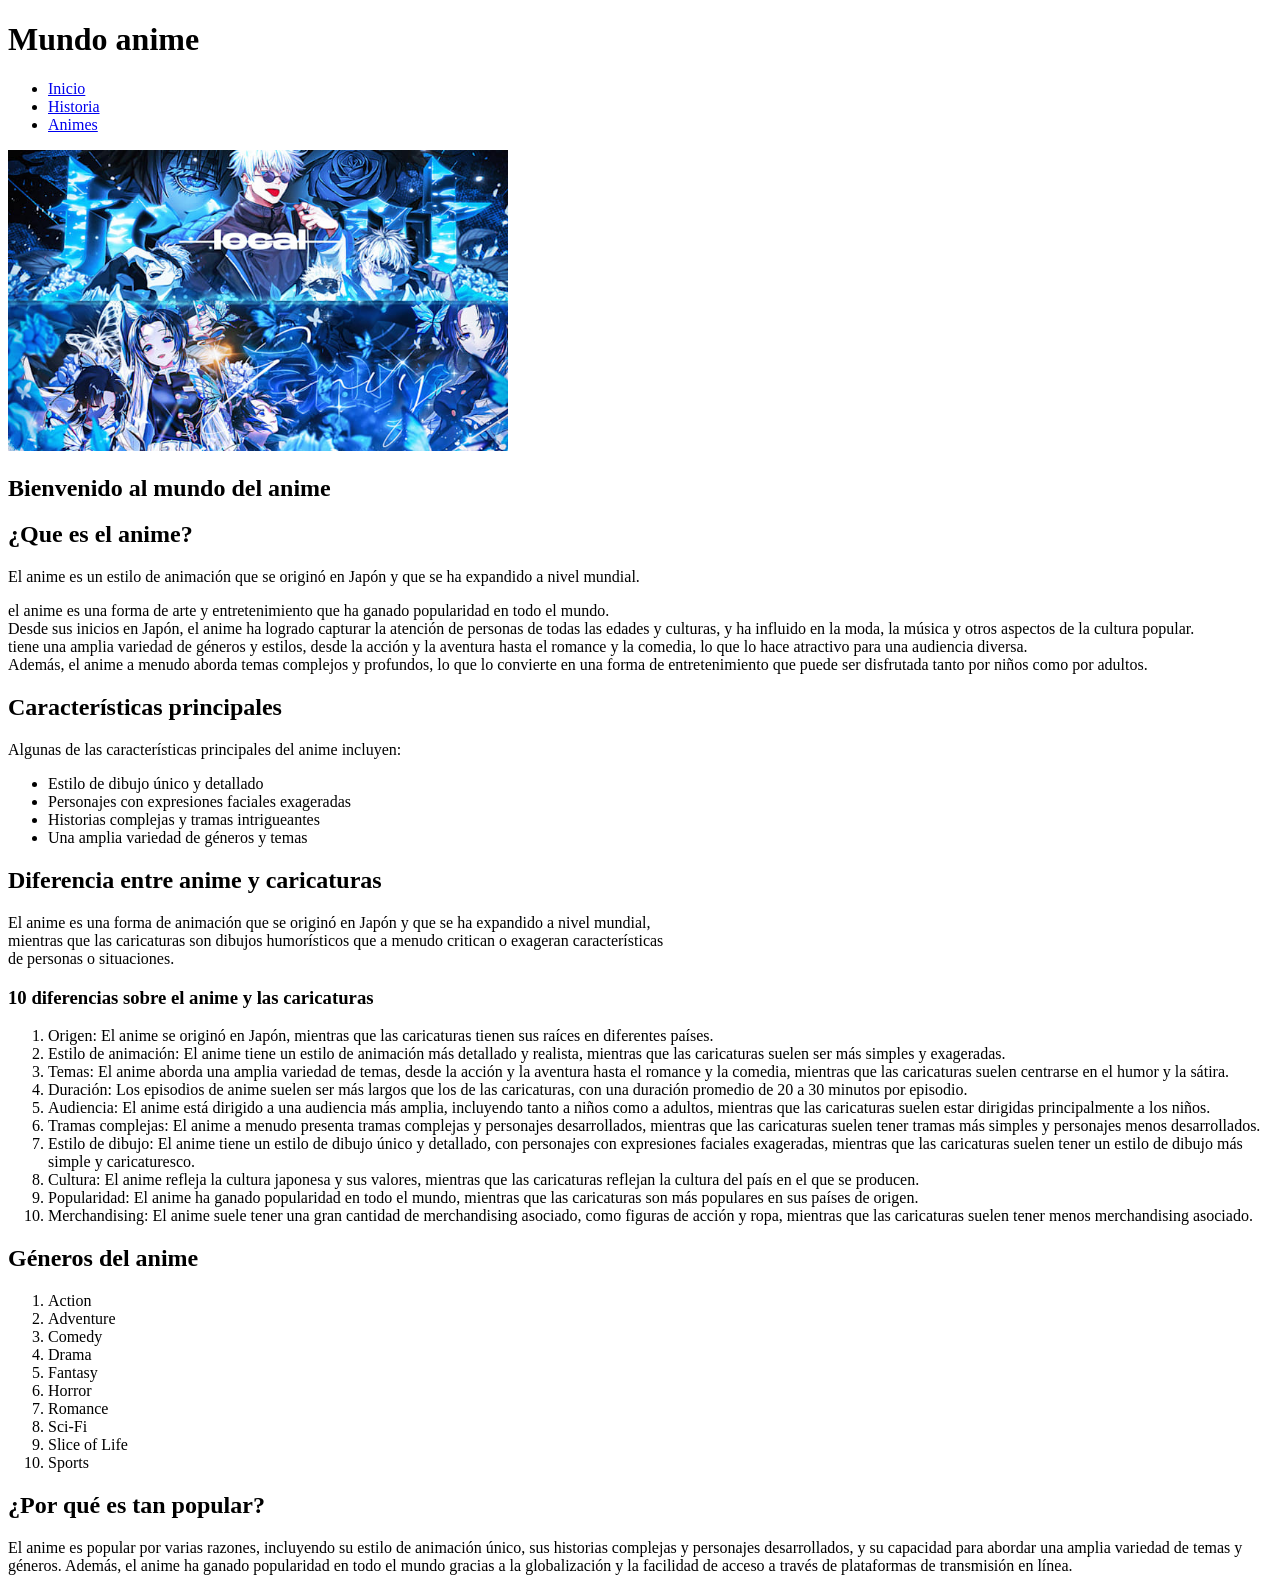
==== ProyectoU1/html/index.html @ 4e0a2890 "se termino el archivo index.html y se agrego la imagen Banner.jpg" ====
<!DOCTYPE html>
<html lang="es">
    <head>
        <title>Mundo anime</title>
        <meta charset="UTF-8">
        <meta name="viewport" content="width=device-width, initial-scale=1">
        <link href="../css/style.css" rel="stylesheet">
    </head>
    <body>
        <header>
            <h1>Mundo anime</h1>
            <nav>
                <ul>
                    <li><a href="index.html">Inicio</a></li>
                    <li><a href="historia.html">Historia</a></li>
                    <li><a href="animes.html">Animes</a></li>
                </ul>
            </nav>
        </header>
        <div>
        <div>
            <img src="../img/Banner.jpg" alt="Imagen de anime" width="500">
        </div>
        <div class="contenido">
            <h2>Bienvenido al mundo del anime </h2>
            <h2>¿Que es el anime?</h2>
            <p>El anime es un estilo de animación que se originó en Japón y que se ha expandido a nivel mundial.</p>
            <p>el anime es una forma de arte y entretenimiento que ha ganado popularidad en todo el mundo.<br>
            Desde sus inicios en Japón, el anime 
            ha logrado capturar la atención de personas de todas las edades y culturas, y ha influido en la moda, la música y otros aspectos de la cultura popular.<br>
            tiene una amplia variedad de géneros y estilos, desde la acción y la aventura hasta el romance y la comedia, lo que lo hace atractivo para una audiencia diversa.<br>
            Además, el anime a menudo aborda temas complejos y profundos, lo que lo convierte en una forma de entretenimiento que puede ser disfrutada tanto por niños como por adultos.<br>
            </p>
        </div>
        <div class="caracteristicas">
            <h2>Características principales</h2>
            <p>Algunas de las características principales del anime incluyen:</p>
            <ul>
                <li>Estilo de dibujo único y detallado</li>
                <li>Personajes con expresiones faciales exageradas</li>
                <li>Historias complejas y tramas intrigueantes</li>
                <li>Una amplia variedad de géneros y temas</li>
            </ul>
        </div>
        <div class="diferencia">
            <h2>Diferencia entre anime y caricaturas</h2>
            <p>El anime es una forma de animación que se originó en Japón y que se ha expandido a nivel mundial, <br>
               mientras que las caricaturas son dibujos humorísticos que a menudo critican o exageran características <br>
               de personas o situaciones.</p> 
            <h3>10 diferencias sobre el anime y las caricaturas</h3>
            <ol>
                <li>Origen: El anime se originó en Japón, mientras que las caricaturas tienen sus raíces en diferentes países.</li>
                <li>Estilo de animación: El anime tiene un estilo de animación más detallado y realista, mientras que las caricaturas suelen ser más simples y exageradas.</li>
                <li>Temas: El anime aborda una amplia variedad de temas, desde la acción y la aventura hasta el romance y la comedia, mientras que las caricaturas suelen centrarse en el humor y la sátira.</li>
                <li>Duración: Los episodios de anime suelen ser más largos que los de las caricaturas, con una duración promedio de 20 a 30 minutos por episodio.</li>
                <li>Audiencia: El anime está dirigido a una audiencia más amplia, incluyendo tanto a niños como a adultos, mientras que las caricaturas suelen estar dirigidas principalmente a los niños.</li>
                <li>Tramas complejas: El anime a menudo presenta tramas complejas y personajes desarrollados, mientras que las caricaturas suelen tener tramas más simples y personajes menos desarrollados.</li>
                <li>Estilo de dibujo: El anime tiene un estilo de dibujo único y detallado, con personajes con expresiones faciales exageradas, mientras que las caricaturas suelen tener un estilo de dibujo más simple y caricaturesco.</li>
                <li>Cultura: El anime refleja la cultura japonesa y sus valores, mientras que las caricaturas reflejan la cultura del país en el que se producen.</li>
                <li>Popularidad: El anime ha ganado popularidad en todo el mundo, mientras que las caricaturas son más populares en sus países de origen.</li>
                <li>Merchandising: El anime suele tener una gran cantidad de merchandising asociado, como figuras de acción y ropa, mientras que las caricaturas suelen tener menos merchandising asociado.</li>
            </ol>
        </div>
        <div>
            <h2>Géneros del anime</h2>
            <ol>
                <li>Action</li>
                <li>Adventure</li>
                <li>Comedy</li>
                <li>Drama</li>
                <li>Fantasy</li>
                <li>Horror</li>
                <li>Romance</li>
                <li>Sci-Fi</li>
                <li>Slice of Life</li>
                <li>Sports</li>
            </ol>
        </div>
        <div>
            <h2>¿Por qué es tan popular?</h2>
            <p>El anime es popular por varias razones, incluyendo su estilo de animación único, 
                sus historias complejas y personajes desarrollados, 
                y su capacidad para abordar una amplia variedad de temas y géneros. Además, 
                el anime ha ganado popularidad en todo el mundo gracias a la globalización y la facilidad 
                de acceso a través de plataformas de transmisión en línea.</p>
        </div>
        </div>

    </body>
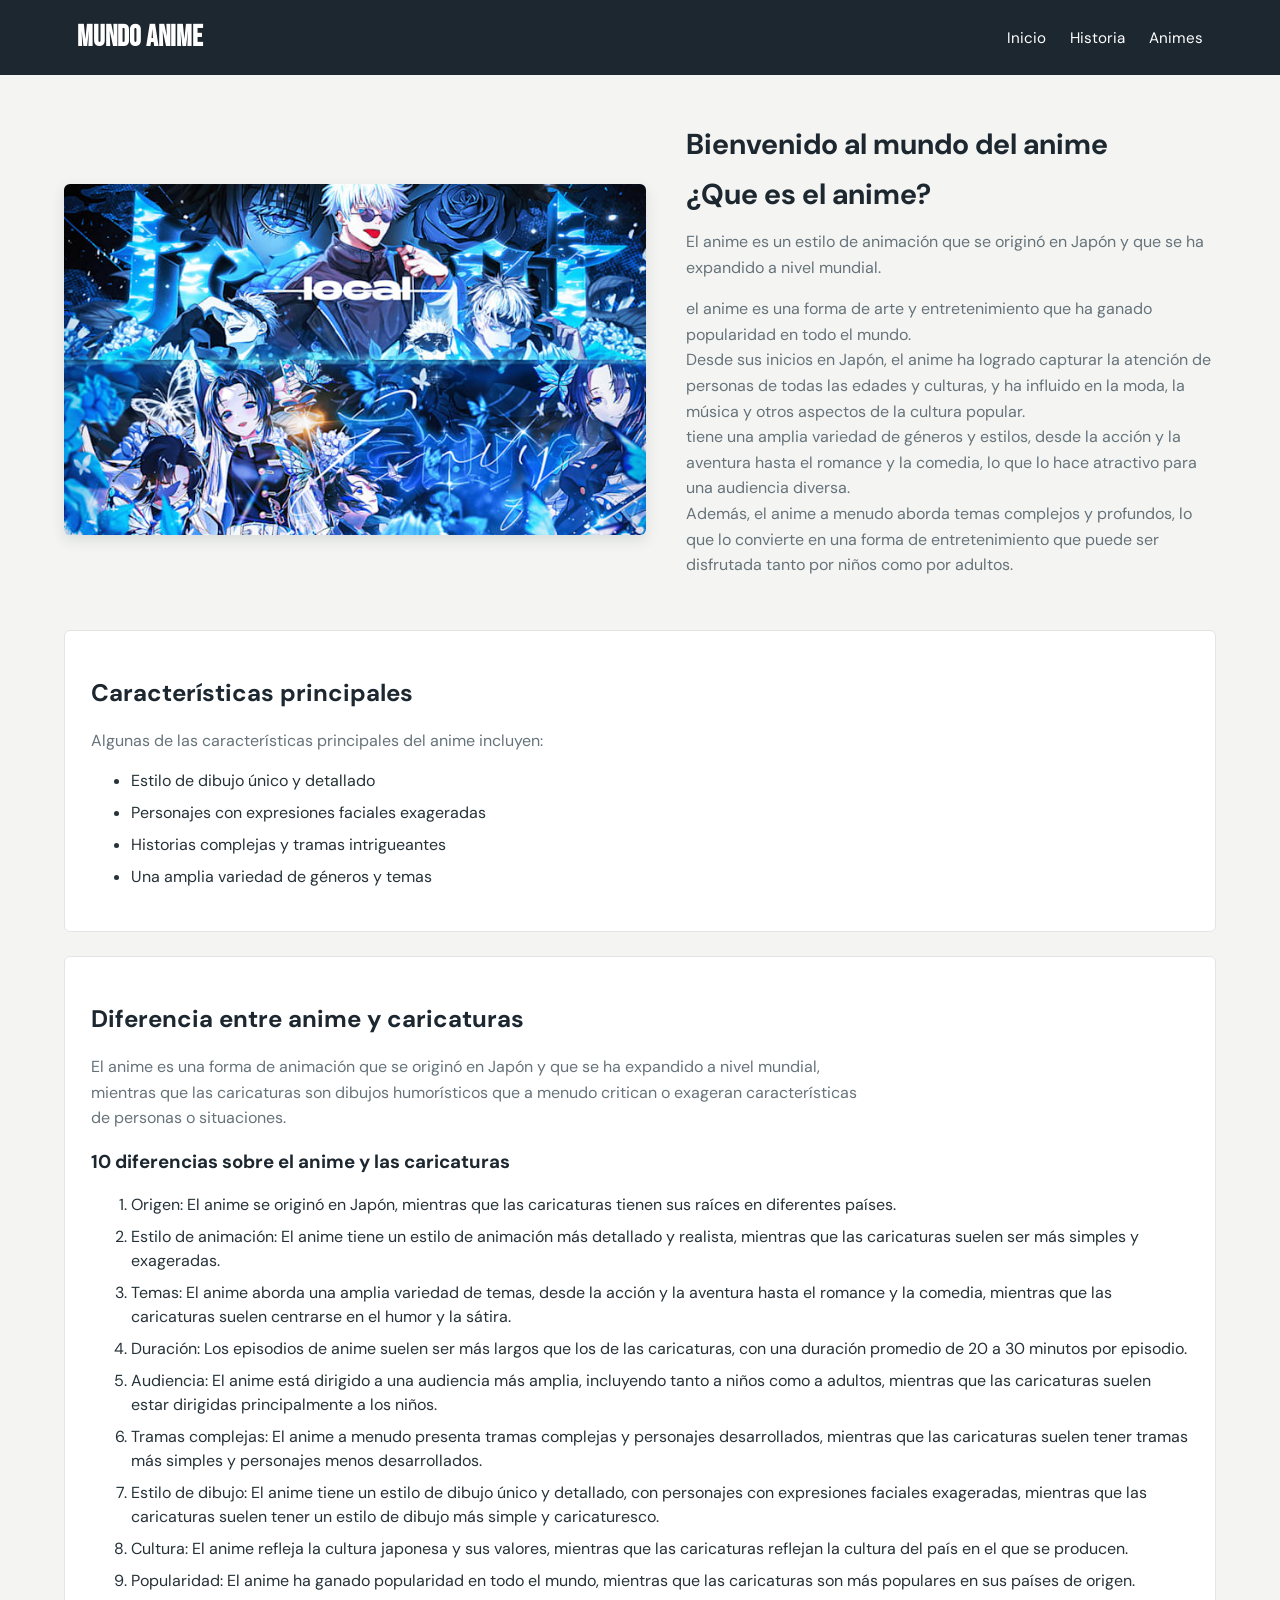
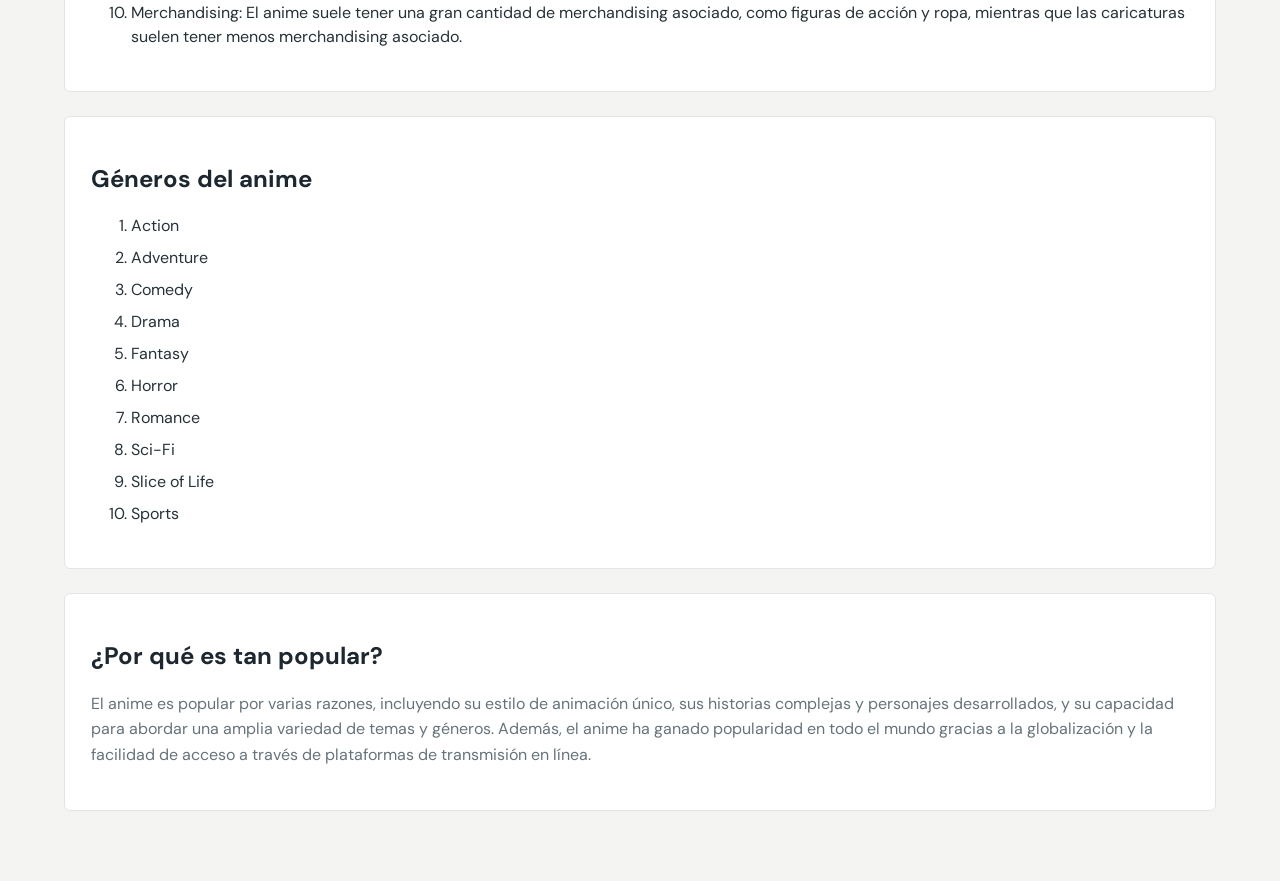
==== commit 7782c7b3: "en este commit se realizaron cambios en el archivo style.css para mejorar la presentación de la pági" ====
--- a/ProyectoU1/html/index.html
+++ b/ProyectoU1/html/index.html
@@ -17,9 +17,10 @@
                 </ul>
             </nav>
         </header>
-        <div>
-        <div>
-            <img src="../img/Banner.jpg" alt="Imagen de anime" width="500">
+        <main class="home-page">
+        <section class="home-hero">
+        <div class="hero-image">
+            <img src="../img/Banner.jpg" alt="Personajes de anime en un paisaje azul">
         </div>
         <div class="contenido">
             <h2>Bienvenido al mundo del anime </h2>
@@ -32,6 +33,7 @@
             Además, el anime a menudo aborda temas complejos y profundos, lo que lo convierte en una forma de entretenimiento que puede ser disfrutada tanto por niños como por adultos.<br>
             </p>
         </div>
+        </section>
         <div class="caracteristicas">
             <h2>Características principales</h2>
             <p>Algunas de las características principales del anime incluyen:</p>
@@ -61,7 +63,7 @@
                 <li>Merchandising: El anime suele tener una gran cantidad de merchandising asociado, como figuras de acción y ropa, mientras que las caricaturas suelen tener menos merchandising asociado.</li>
             </ol>
         </div>
-        <div>
+        <div class="generos">
             <h2>Géneros del anime</h2>
             <ol>
                 <li>Action</li>
@@ -76,7 +78,7 @@
                 <li>Sports</li>
             </ol>
         </div>
-        <div>
+        <div class="popularidad">
             <h2>¿Por qué es tan popular?</h2>
             <p>El anime es popular por varias razones, incluyendo su estilo de animación único, 
                 sus historias complejas y personajes desarrollados, 
@@ -84,6 +86,6 @@
                 el anime ha ganado popularidad en todo el mundo gracias a la globalización y la facilidad 
                 de acceso a través de plataformas de transmisión en línea.</p>
         </div>
-        </div>
+        </main>
 
     </body>
--- a/ProyectoU1/css/style.css
+++ b/ProyectoU1/css/style.css
@@ -0,0 +1,250 @@
+@import url('https://fonts.googleapis.com/css2?family=Bebas+Neue&family=DM+Sans:wght@400;500;700&display=swap');
+
+:root {
+	--dark: #1d2730;
+	--text: #263238;
+	--muted: #66737a;
+	--background: #f4f5f3;
+	--white: #ffffff;
+	--border: #e1e5e3;
+	--accent: #d95d43;
+}
+
+* {
+	box-sizing: border-box;
+}
+
+body {
+	margin: 0;
+	color: var(--text);
+	background: var(--background);
+	font-family: 'DM Sans', Arial, sans-serif;
+}
+
+header {
+	display: flex;
+	align-items: center;
+	justify-content: space-between;
+	padding: 20px 6%;
+	background: var(--dark);
+	color: var(--white);
+}
+
+header h1 {
+	margin: 0;
+	font-family: 'Bebas Neue', sans-serif;
+	font-size: 1.8rem;
+}
+
+nav ul {
+	display: flex;
+	gap: 24px;
+	margin: 0;
+	padding: 0;
+	list-style: none;
+}
+
+nav a {
+	color: var(--white);
+	font-size: .95rem;
+	text-decoration: none;
+}
+
+nav a:hover,
+nav a:focus {
+	color: #f2b24b;
+}
+
+.animes-page {
+	width: min(1180px, 90%);
+	margin: 0 auto;
+	padding: 60px 0 80px;
+}
+
+.intro {
+	max-width: 620px;
+	margin-bottom: 36px;
+}
+
+.eyebrow,
+.card-tag {
+	margin: 0 0 8px;
+	color: var(--accent);
+	font-size: .75rem;
+	font-weight: bold;
+	letter-spacing: 1px;
+	text-transform: uppercase;
+}
+
+.intro h2 {
+	margin: 0 0 12px;
+	font-size: clamp(2.8rem, 7vw, 5rem);
+	line-height: .95;
+}
+
+.intro-text {
+	margin: 0;
+	color: var(--muted);
+	font-size: 1.05rem;
+	line-height: 1.6;
+}
+
+.anime-grid {
+	display: grid;
+	grid-template-columns: repeat(4, 1fr);
+	gap: 20px;
+}
+
+.anime-card {
+	display: flex;
+	min-height: 420px;
+	flex-direction: column;
+	overflow: hidden;
+	border: 1px solid var(--border);
+	border-radius: 6px;
+	background: var(--white);
+	box-shadow: 0 5px 14px rgba(29, 39, 48, .06);
+}
+
+.anime-card:hover {
+	box-shadow: 0 8px 20px rgba(29, 39, 48, .12);
+}
+
+.card-art {
+	display: flex;
+	min-height: 145px;
+	align-items: center;
+	justify-content: space-between;
+	padding: 20px;
+	color: var(--dark);
+}
+
+.card-art span {
+	font-size: 4rem;
+}
+
+.card-art small {
+	align-self: flex-start;
+	font-size: .75rem;
+	font-weight: bold;
+}
+
+.card-content {
+	display: flex;
+	flex: 1;
+	flex-direction: column;
+	padding: 20px;
+}
+
+.card-content h3 {
+	margin: 0 0 10px;
+	font-size: 1.5rem;
+}
+
+.card-content > p:not(.card-tag) {
+	margin: 0;
+	color: var(--muted);
+	font-size: .92rem;
+	line-height: 1.55;
+}
+
+dl {
+	display: flex;
+	gap: 18px;
+	margin: auto 0 0;
+	padding-top: 16px;
+	border-top: 1px solid var(--border);
+}
+
+dt {
+	color: #7c878b;
+	font-size: .68rem;
+	text-transform: uppercase;
+}
+
+dd {
+	margin: 3px 0 0;
+	font-size: .78rem;
+	font-weight: bold;
+}
+
+.card-naruto .card-art { background: #f4c15d; }
+.card-one-piece .card-art { background: #8fc6c8; }
+.card-dragon-ball .card-art { background: #ee8a73; }
+.card-demon-slayer .card-art { background: #a5bd9f; }
+.card-my-hero .card-art { background: #e5cdd1; }
+.card-attack-titan .card-art { background: #b4c5cb; }
+.card-jujutsu .card-art { background: #b9add0; }
+.card-haikyuu .card-art { background: #efa068; }
+
+.home-page {
+	width: min(1180px, 90%);
+	margin: 0 auto;
+	padding: 50px 0 70px;
+}
+
+.home-hero {
+	display: grid;
+	grid-template-columns: 1.1fr 1fr;
+	gap: 40px;
+	align-items: center;
+	margin-bottom: 36px;
+}
+
+.hero-image {
+	overflow: hidden;
+	border-radius: 6px;
+	box-shadow: 0 5px 14px rgba(29, 39, 48, .12);
+}
+
+.hero-image img {
+	display: block;
+	width: 100%;
+	height: auto;
+}
+
+.contenido h2 {
+	margin: 0 0 12px;
+	font-size: 1.8rem;
+}
+
+.contenido p,
+.caracteristicas p,
+.diferencia p,
+.popularidad p {
+	color: var(--muted);
+	line-height: 1.6;
+}
+
+.caracteristicas,
+.diferencia,
+.generos,
+.popularidad {
+	margin-top: 24px;
+	padding: 26px;
+	border: 1px solid var(--border);
+	border-radius: 6px;
+	background: var(--white);
+}
+
+.home-page h2,
+.home-page h3 {
+	color: var(--dark);
+}
+
+.home-page li {
+	margin-bottom: 8px;
+	line-height: 1.5;
+}
+
+@media (max-width: 950px) {
+	.anime-grid {
+		grid-template-columns: repeat(2, 1fr);
+	}
+
+	.home-hero {
+		grid-template-columns: 1fr;
+	}
+}
+
+
